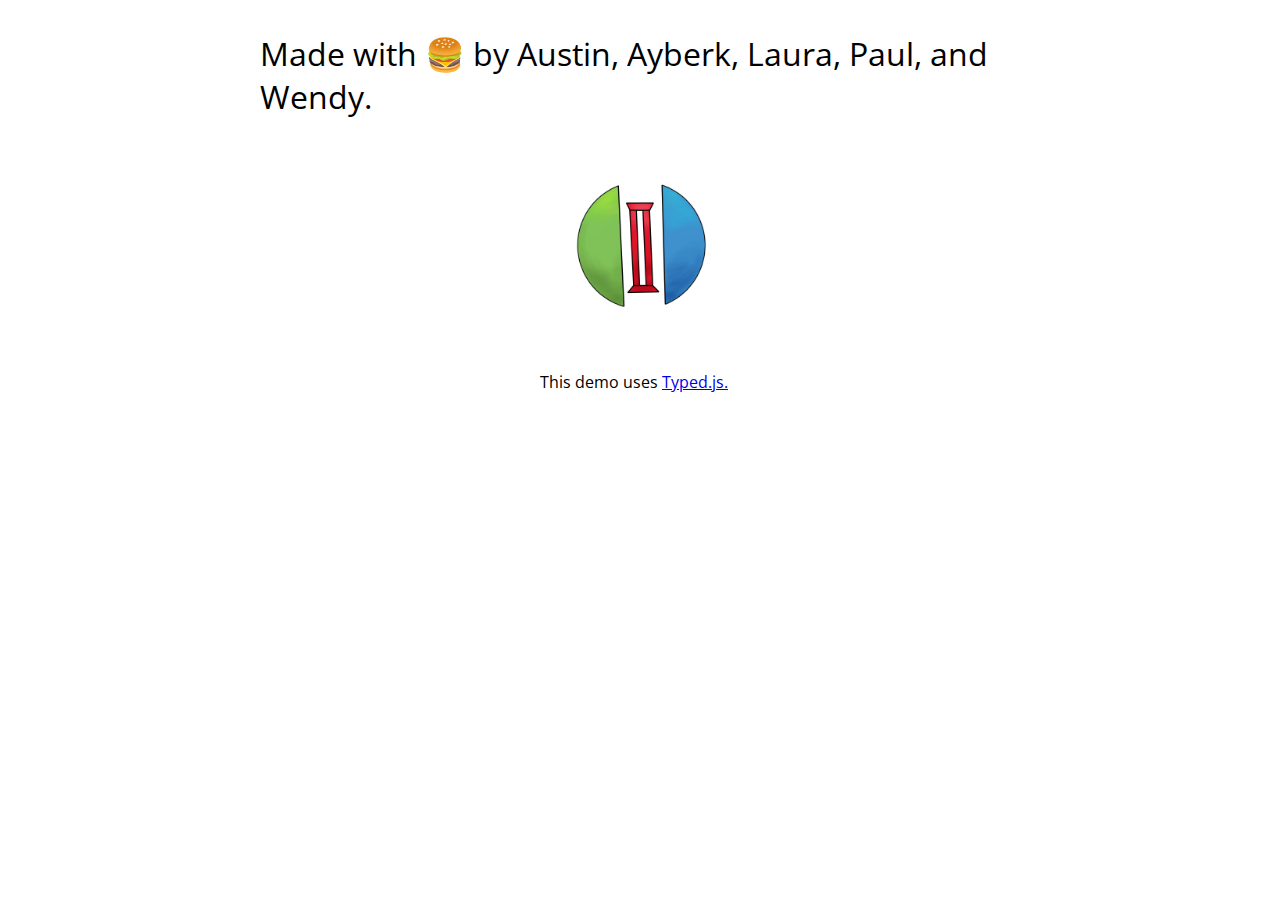
==== index.html @ 7e984bae "startup images" ====
<!DOCTYPE html>
<html>
	<head>
		<meta charset="utf-8">
		<meta name="apple-mobile-web-app-capable" content="yes">
		<link rel="apple-touch-startup-image" href="img/startup.png">
		<title>HackTX 2015 Demo</title>
		<link rel="stylesheet" type="text/css" href="css/main.css">
		<script type="text/javascript" src="js/jquery-2.1.4.js"></script>
		<script type="text/javascript" src="js/typed.js"></script>
		<script type="text/javascript" src="js/GreatCircle.js"></script>
		<script type="text/javascript">
			if (navigator.userAgent.indexOf('iPhone') != -1 || navigator.userAgent.indexOf('iPad') != -1 || navigator.userAgent.indexOf("Android") != -1) {
				if (navigator.standalone && navigator.geolocation) {
					console.log("case 1");
					run();
				}
				else {
					console.log("case 2");
					$(function(){
						$(".typed-element").typed({
							strings: ["<br>The most technologically advanced application of HackTX 2015. If you are on a smartphone/tablet, please add this web app to your home screen."],
							typeSpeed: 30,
							loop: false,
							loopCount: false,
						});
					});
				}
			}
			else if(navigator.geolocation) {
				console.log("case 3");
				run();
			}
			else {
				console.log("case 4");
				alert("Geolocation is not available!");
				$(function(){
					$(".typed-element").typed({
						strings: ["<br>HackTX 2015^500", "<br>Your browser does not support geolocation."],
						typeSpeed: 50,
						loop: false,
						loopCount: false,
					});
				});
			}
			function run() {
				var geolocation = window.navigator.geolocation;
				var lat1 = 0;
				var lon1 = 0;
				var lat2 = 11.6;
				var lon2 = 43.1667;
				geolocation.getCurrentPosition(function(position) {
				    // console.log(position);
				    lat1 = position.coords.latitude;
				    lon1 = position.coords.longitude;
					$(function(){
						$(".typed-element").typed({
							strings: ["<br>HackTX 2015^500", "<br>Your distance to Djibouti is "+ Math.round(GreatCircle.distance(lat1, lon1, lat2, lon2, "MI")) + " mi."],
							typeSpeed: 50,
							loop: false,
							loopCount: false,
						});
					});
				})
			}
		</script>
	</head>
	<body>
		<div class="container">
			<header>
				<div class="title typed-element"></div>
			</header>
			<section class="content">
				<p>Made with &#127828; by Austin, Ayberk, Laura, Paul, and Wendy.</div></p>
				<center><img alt="logo" src="img/logo.png" width="200px"></center>
			</section>
			<footer>
				<p>This demo uses <a href="http://www.mattboldt.com/demos/typed-js/">Typed.js.</a></p>
			</footer>
		</div>
	</body>
</html>
---- css/main.css ----
@charset "utf-16";
@import url(http://fonts.googleapis.com/css?family=Lato:700|Open+Sans);

body {
	font-family: "Open Sans", sans-serif;
	margin: 0;
}

h1, h2, h3 {
	font-family: "Lato", sans-serif;
	font-weight: 700;
}

footer {
	margin: 0 auto;
	width: 200px;
}

.container {
	margin: 0 auto;
	max-width: 760px;
	font-size: 2em;
}
.content {
	margin: 0;
}

.card {
	height: 200px;
	width: 100%;
	border: 1px solid black;
	background-color: blue;
	transform: translate(0px, 0px);
}
.dropzone {
	width: 32%;
	border: dashed 1px black;
	display: inline-block;
	height: 200px;
	margin: 1px;
	transition: background-color 0.2s;
}
.drop-target {
	background-color: #29e;
	border-color: #fff;
	border-style: solid;
}
.holding-area {
	width: 32%;
	border: dashed 1px black;
	display: inline-block;
	height: 200px;
}

.title {
	font-family: "Lato", sans-serif;
	font-size: 2em;
	font-weight: bold;
	text-align: center;
	margin: 0 auto;
	width: 10em;
}

.title, .typed-element {
	display: inline;
}

.typed-cursor {
	opacity: 1;
	-webkit-animation: blink 1s infinite;
	-moz-animation: blink 1s infinite;
	animation: blink 1s infinite;
}
@keyframes blink {
	0% { opacity:1; }
	50% { opacity:0; }
	100% { opacity:1; }
}
@-webkit-keyframes blink {
	0% { opacity:1; }
	50% { opacity:0; }
	100% { opacity:1; }
}
@-moz-keyframes blink {
	0% { opacity:1; }
	50% { opacity:0; }
	100% { opacity:1; }
}
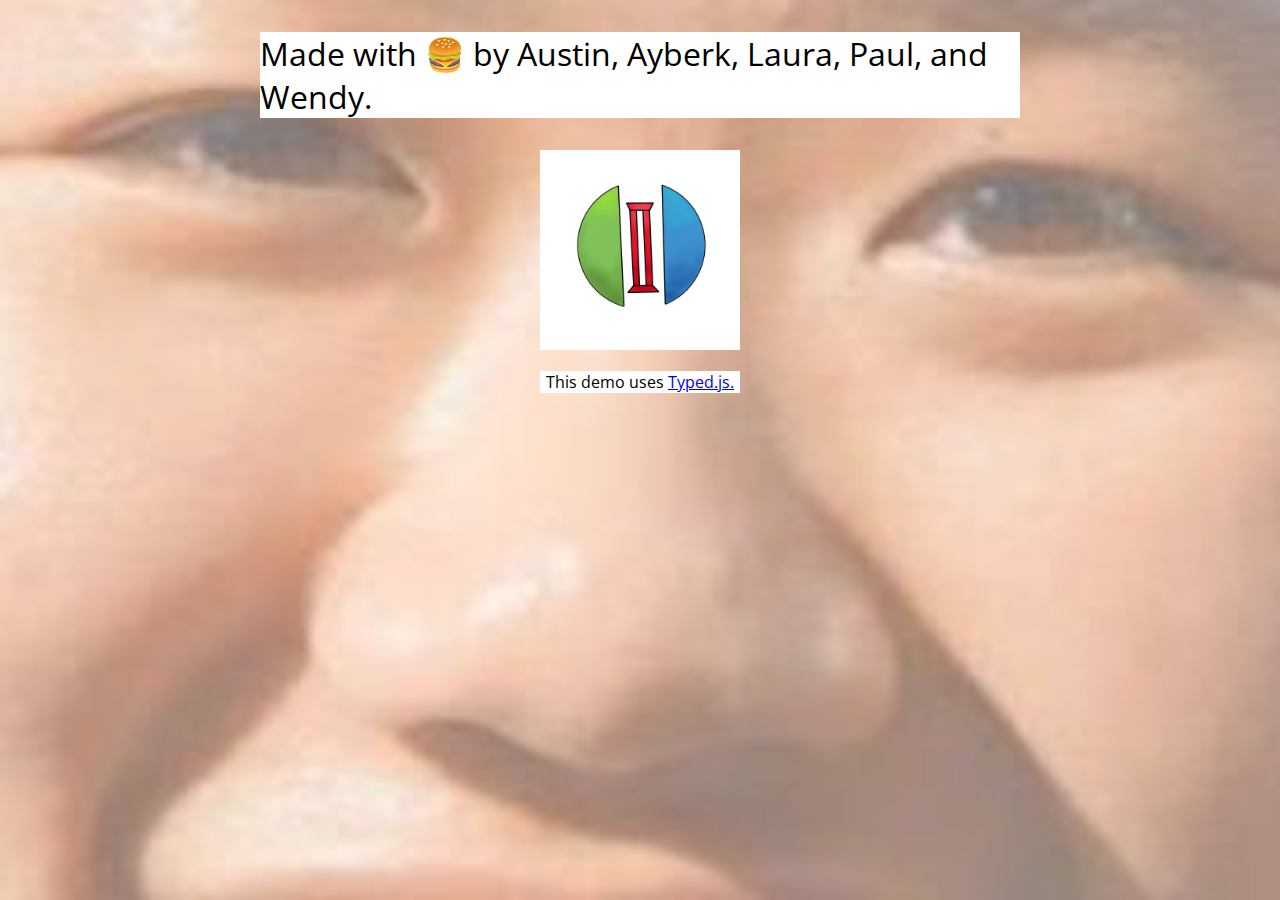
==== commit 7a049c24: "changes" ====
--- a/index.html
+++ b/index.html
@@ -3,6 +3,7 @@
 	<head>
 		<meta charset="utf-8">
 		<meta name="apple-mobile-web-app-capable" content="yes">
+		<meta name="mobile-web-app-capable" content="yes">
 		<link rel="apple-touch-startup-image" href="img/startup.png">
 		<title>HackTX 2015 Demo</title>
 		<link rel="stylesheet" type="text/css" href="css/main.css">
@@ -10,7 +11,7 @@
 		<script type="text/javascript" src="js/typed.js"></script>
 		<script type="text/javascript" src="js/GreatCircle.js"></script>
 		<script type="text/javascript">
-			if (navigator.userAgent.indexOf('iPhone') != -1 || navigator.userAgent.indexOf('iPad') != -1 || navigator.userAgent.indexOf("Android") != -1) {
+			if (navigator.userAgent.indexOf('iPhone') != -1 || navigator.userAgent.indexOf('iPad') != -1) {
 				if (navigator.standalone && navigator.geolocation) {
 					console.log("case 1");
 					run();
@@ -72,6 +73,7 @@
 			</header>
 			<section class="content">
 				<p>Made with &#127828; by Austin, Ayberk, Laura, Paul, and Wendy.</div></p>
+				<!-- <h6>If this demo is not working, consider adding the application to your homme screen.</h6> -->
 				<center><img alt="logo" src="img/logo.png" width="200px"></center>
 			</section>
 			<footer>
--- a/css/main.css
+++ b/css/main.css
@@ -3,7 +3,10 @@
 
 body {
 	font-family: "Open Sans", sans-serif;
+	background-image: url(../img/startup.jpg);
+	background-size: cover;
 	margin: 0;
+	color: black;
 }
 
 h1, h2, h3 {
@@ -13,7 +16,12 @@
 
 footer {
 	margin: 0 auto;
+	text-align: center;
 	width: 200px;
+}
+
+p {
+	background: white;
 }
 
 .container {
@@ -59,6 +67,7 @@
 	text-align: center;
 	margin: 0 auto;
 	width: 10em;
+	background: white;
 }
 
 .title, .typed-element {
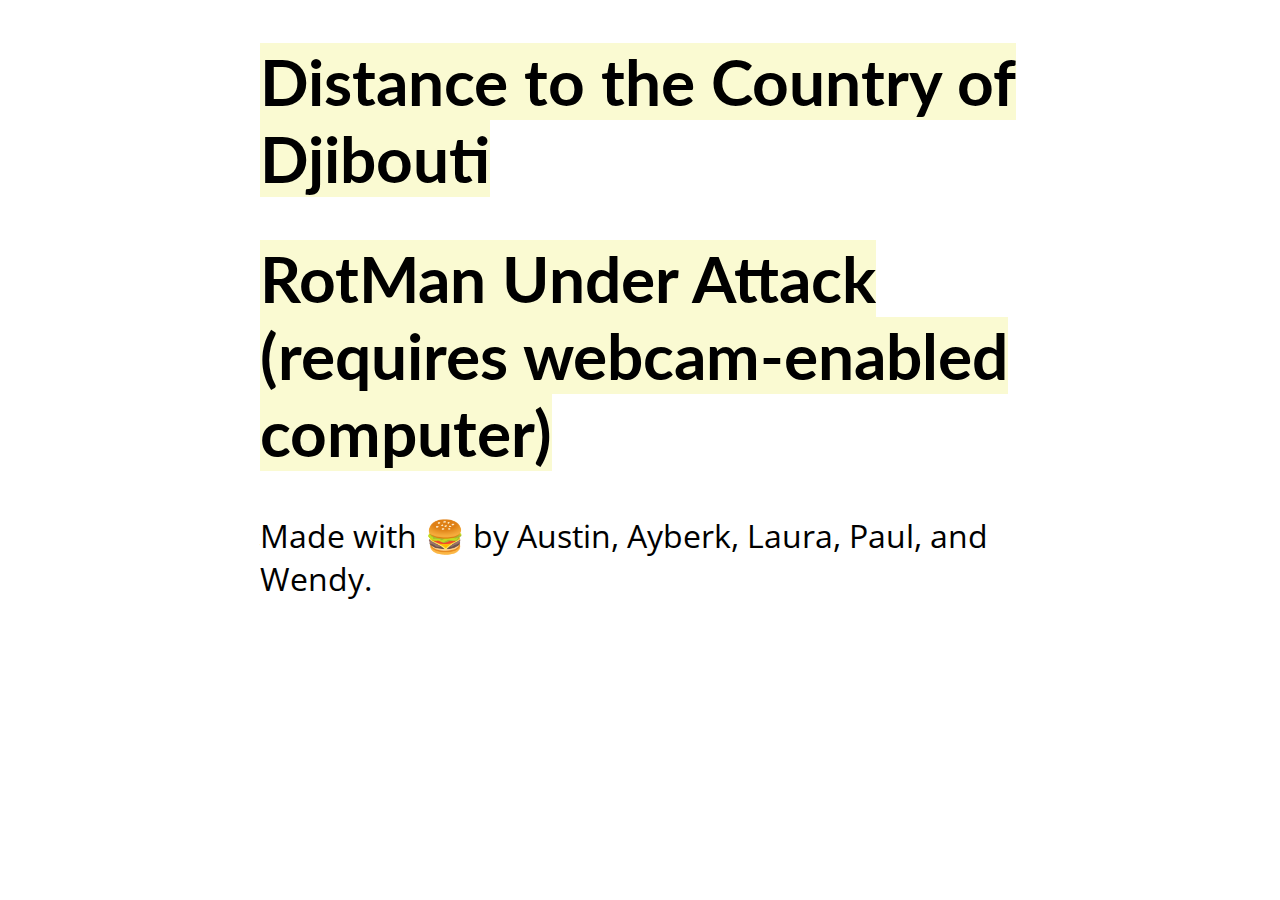
==== commit cd56696f: "changes" ====
--- a/index.html
+++ b/index.html
@@ -7,64 +7,6 @@
 		<link rel="apple-touch-startup-image" href="img/startup.png">
 		<title>HackTX 2015 Demo</title>
 		<link rel="stylesheet" type="text/css" href="css/main.css">
-		<script type="text/javascript" src="js/jquery-2.1.4.js"></script>
-		<script type="text/javascript" src="js/typed.js"></script>
-		<script type="text/javascript" src="js/GreatCircle.js"></script>
-		<script type="text/javascript">
-			if (navigator.userAgent.indexOf('iPhone') != -1 || navigator.userAgent.indexOf('iPad') != -1) {
-				if (navigator.standalone && navigator.geolocation) {
-					console.log("case 1");
-					run();
-				}
-				else {
-					console.log("case 2");
-					$(function(){
-						$(".typed-element").typed({
-							strings: ["<br>The most technologically advanced application of HackTX 2015. If you are on a smartphone/tablet, please add this web app to your home screen."],
-							typeSpeed: 30,
-							loop: false,
-							loopCount: false,
-						});
-					});
-				}
-			}
-			else if(navigator.geolocation) {
-				console.log("case 3");
-				run();
-			}
-			else {
-				console.log("case 4");
-				alert("Geolocation is not available!");
-				$(function(){
-					$(".typed-element").typed({
-						strings: ["<br>HackTX 2015^500", "<br>Your browser does not support geolocation."],
-						typeSpeed: 50,
-						loop: false,
-						loopCount: false,
-					});
-				});
-			}
-			function run() {
-				var geolocation = window.navigator.geolocation;
-				var lat1 = 0;
-				var lon1 = 0;
-				var lat2 = 11.6;
-				var lon2 = 43.1667;
-				geolocation.getCurrentPosition(function(position) {
-				    // console.log(position);
-				    lat1 = position.coords.latitude;
-				    lon1 = position.coords.longitude;
-					$(function(){
-						$(".typed-element").typed({
-							strings: ["<br>HackTX 2015^500", "<br>Your distance to Djibouti is "+ Math.round(GreatCircle.distance(lat1, lon1, lat2, lon2, "MI")) + " mi."],
-							typeSpeed: 50,
-							loop: false,
-							loopCount: false,
-						});
-					});
-				})
-			}
-		</script>
 	</head>
 	<body>
 		<div class="container">
@@ -72,12 +14,11 @@
 				<div class="title typed-element"></div>
 			</header>
 			<section class="content">
+				<p><h1><a href="d2d.html">Distance to the Country of Djibouti</a></h1></p>
+				<p><h1><a href="game.html">RotMan Under Attack (requires webcam-enabled computer)</a></h1></p>
 				<p>Made with &#127828; by Austin, Ayberk, Laura, Paul, and Wendy.</div></p>
-				<!-- <h6>If this demo is not working, consider adding the application to your homme screen.</h6> -->
-				<center><img alt="logo" src="img/logo.png" width="200px"></center>
 			</section>
 			<footer>
-				<p>This demo uses <a href="http://www.mattboldt.com/demos/typed-js/">Typed.js.</a></p>
 			</footer>
 		</div>
 	</body>
--- a/css/main.css
+++ b/css/main.css
@@ -3,7 +3,7 @@
 
 body {
 	font-family: "Open Sans", sans-serif;
-	background-image: url(../img/startup.jpg);
+	/*background-image: url(../img/startup.jpg);*/
 	background-size: cover;
 	margin: 0;
 	color: black;
@@ -22,6 +22,14 @@
 
 p {
 	background: white;
+}
+a {
+	text-decoration: none;
+	color: black;
+	background: lightgoldenrodyellow;
+}
+a:hover, a:active {
+	background: lightslategray;
 }
 
 .container {
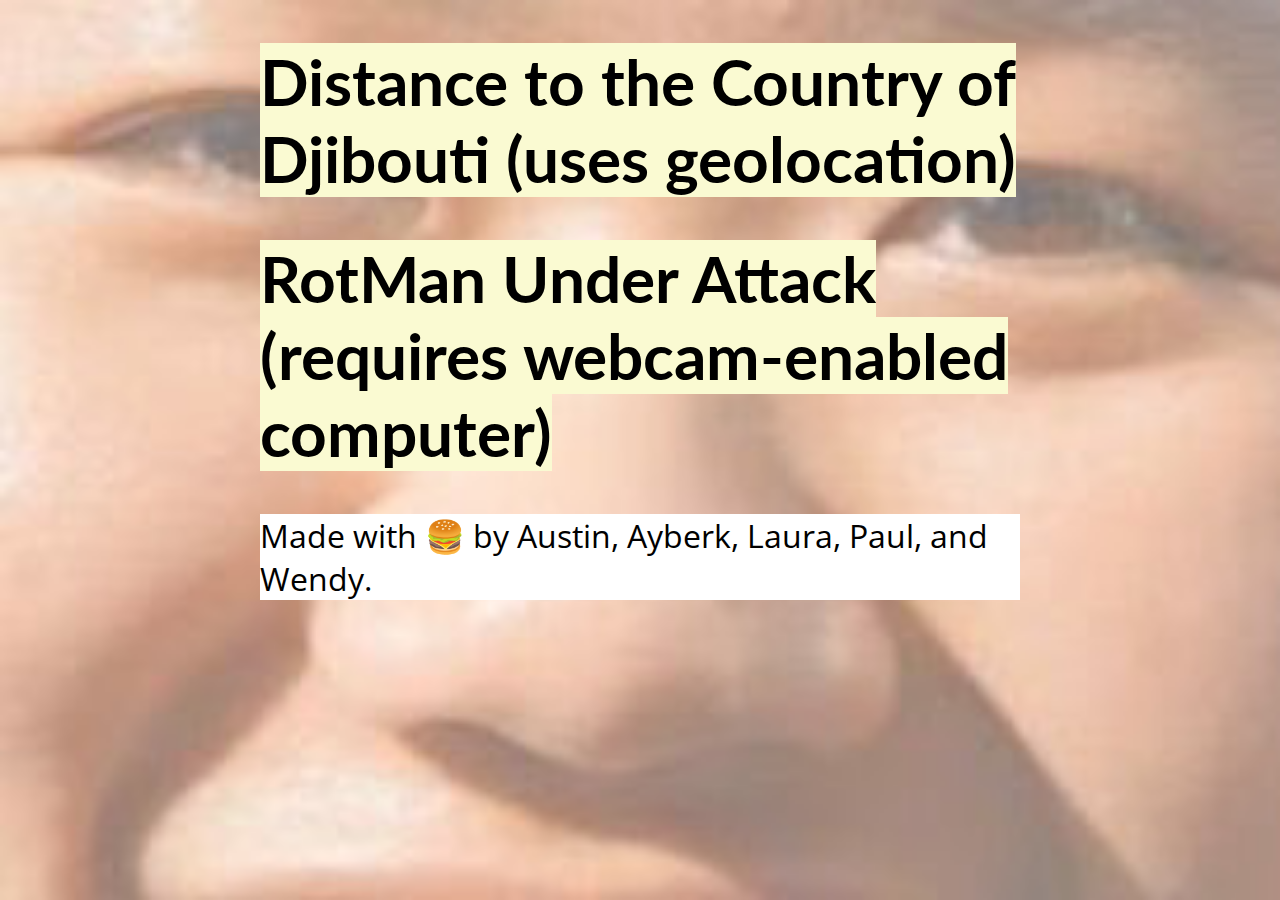
==== commit 39e16a72: "text update" ====
--- a/index.html
+++ b/index.html
@@ -14,7 +14,7 @@
 				<div class="title typed-element"></div>
 			</header>
 			<section class="content">
-				<p><h1><a href="d2d.html">Distance to the Country of Djibouti</a></h1></p>
+				<p><h1><a href="d2d.html">Distance to the Country of Djibouti (uses geolocation)</a></h1></p>
 				<p><h1><a href="game.html">RotMan Under Attack (requires webcam-enabled computer)</a></h1></p>
 				<p>Made with &#127828; by Austin, Ayberk, Laura, Paul, and Wendy.</div></p>
 			</section>
--- a/css/main.css
+++ b/css/main.css
@@ -3,7 +3,7 @@
 
 body {
 	font-family: "Open Sans", sans-serif;
-	/*background-image: url(../img/startup.jpg);*/
+	background-image: url(../img/startup.jpg);
 	background-size: cover;
 	margin: 0;
 	color: black;
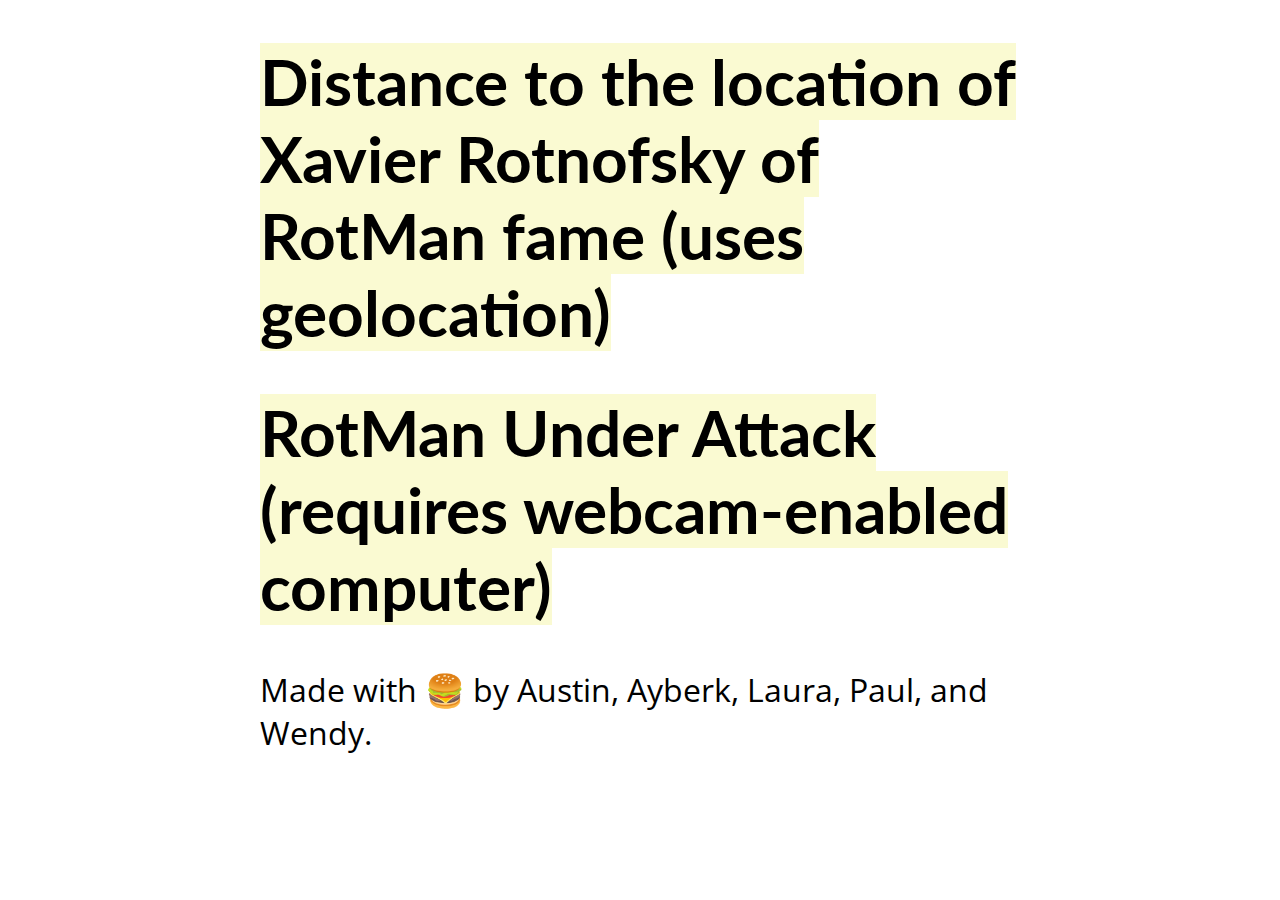
==== commit e9a9a678: "update" ====
--- a/index.html
+++ b/index.html
@@ -14,7 +14,7 @@
 				<div class="title typed-element"></div>
 			</header>
 			<section class="content">
-				<p><h1><a href="d2d.html">Distance to the Country of Djibouti (uses geolocation)</a></h1></p>
+				<p><h1><a href="d2d.html">Distance to the location of Xavier Rotnofsky of RotMan fame (uses geolocation)</a></h1></p>
 				<p><h1><a href="game.html">RotMan Under Attack (requires webcam-enabled computer)</a></h1></p>
 				<p>Made with &#127828; by Austin, Ayberk, Laura, Paul, and Wendy.</div></p>
 			</section>
--- a/css/main.css
+++ b/css/main.css
@@ -3,7 +3,7 @@
 
 body {
 	font-family: "Open Sans", sans-serif;
-	background-image: url(../img/startup.jpg);
+	background-image: url(../img/xr.png);
 	background-size: cover;
 	margin: 0;
 	color: black;
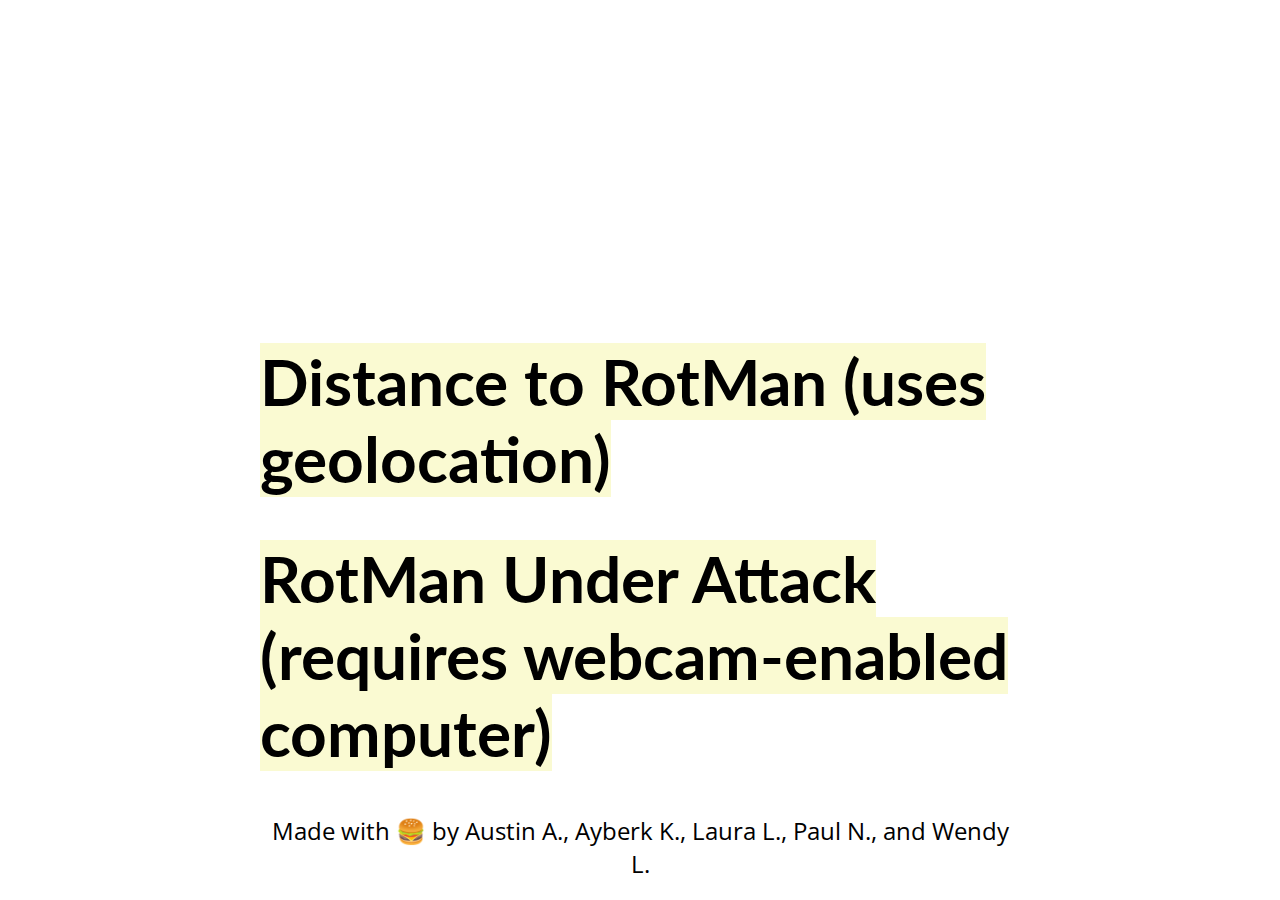
==== commit a9fa3c3b: "added map" ====
--- a/index.html
+++ b/index.html
@@ -14,9 +14,9 @@
 				<div class="title typed-element"></div>
 			</header>
 			<section class="content">
-				<p><h1><a href="d2d.html">Distance to the location of Xavier Rotnofsky of RotMan fame (uses geolocation)</a></h1></p>
+				<p><h1><a href="d2d.html">Distance to RotMan (uses geolocation)</a></h1></p>
 				<p><h1><a href="game.html">RotMan Under Attack (requires webcam-enabled computer)</a></h1></p>
-				<p>Made with &#127828; by Austin, Ayberk, Laura, Paul, and Wendy.</div></p>
+				<p>Made with &#127828; by Austin A., Ayberk K., Laura L., Paul N., and Wendy L.</div></p>
 			</section>
 			<footer>
 			</footer>
--- a/css/main.css
+++ b/css/main.css
@@ -1,10 +1,18 @@
 @charset "utf-16";
 @import url(http://fonts.googleapis.com/css?family=Lato:700|Open+Sans);
 
+html {
+	height: 100%;
+	background-attachment: fixed;
+	background-image: url(../img/xr.png);
+	background-position: center center;
+	background-repeat: no-repeat;
+	background-size: cover;
+	overflow-y: scroll;
+}
+
 body {
 	font-family: "Open Sans", sans-serif;
-	background-image: url(../img/xr.png);
-	background-size: cover;
 	margin: 0;
 	color: black;
 }
@@ -18,10 +26,13 @@
 	margin: 0 auto;
 	text-align: center;
 	width: 200px;
+	font-size: 0.5em;
 }
 
 p {
+	text-align: center;
 	background: white;
+	font-size: 0.75em;
 }
 a {
 	text-decoration: none;
@@ -31,7 +42,9 @@
 a:hover, a:active {
 	background: lightslategray;
 }
-
+#map {
+	height: 400px;
+}
 .container {
 	margin: 0 auto;
 	max-width: 760px;
@@ -79,7 +92,7 @@
 }
 
 .title, .typed-element {
-	display: inline;
+	min-height: 300px;
 }
 
 .typed-cursor {
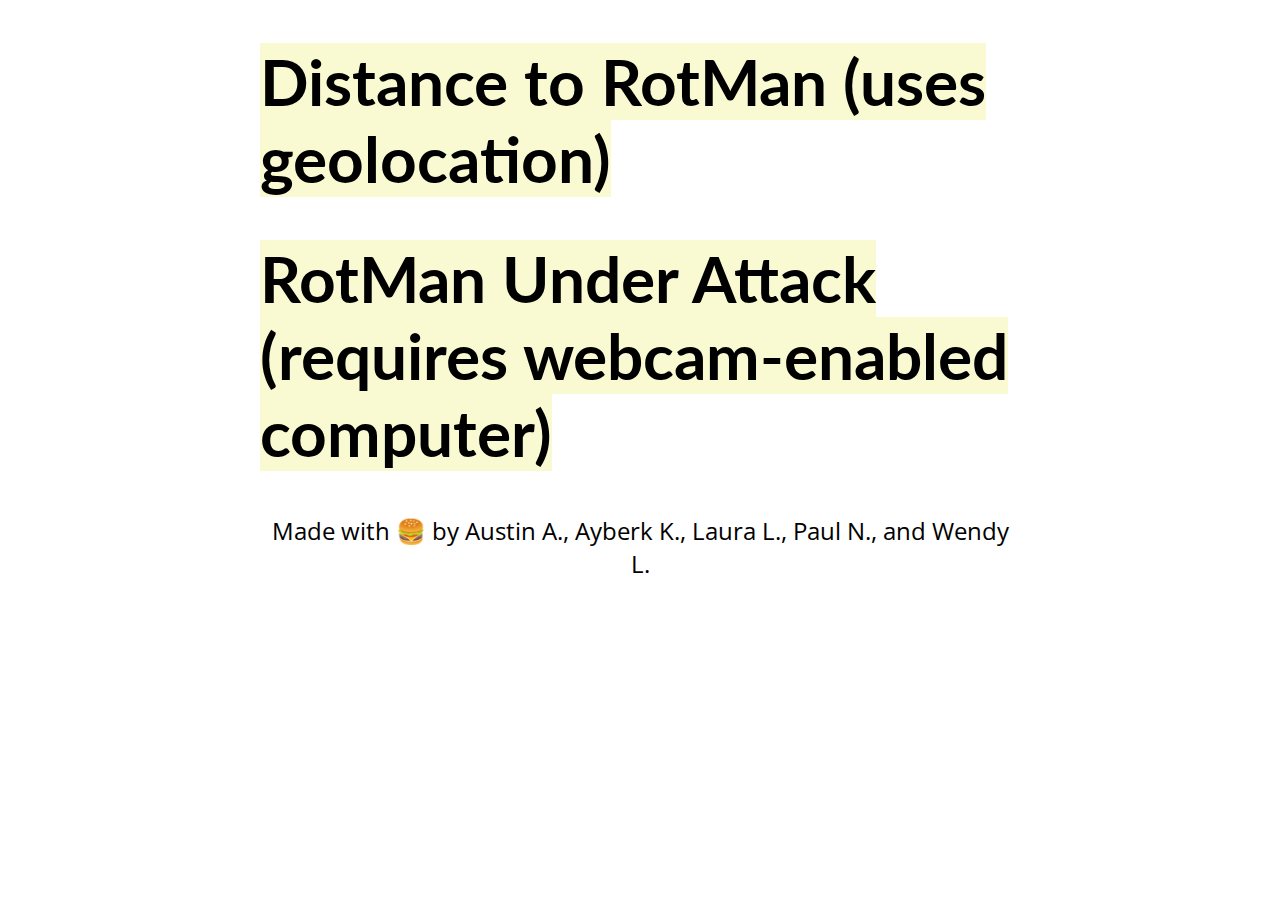
==== commit 270dae51: "update" ====
--- a/index.html
+++ b/index.html
@@ -11,7 +11,6 @@
 	<body>
 		<div class="container">
 			<header>
-				<div class="title typed-element"></div>
 			</header>
 			<section class="content">
 				<p><h1><a href="d2d.html">Distance to RotMan (uses geolocation)</a></h1></p>
